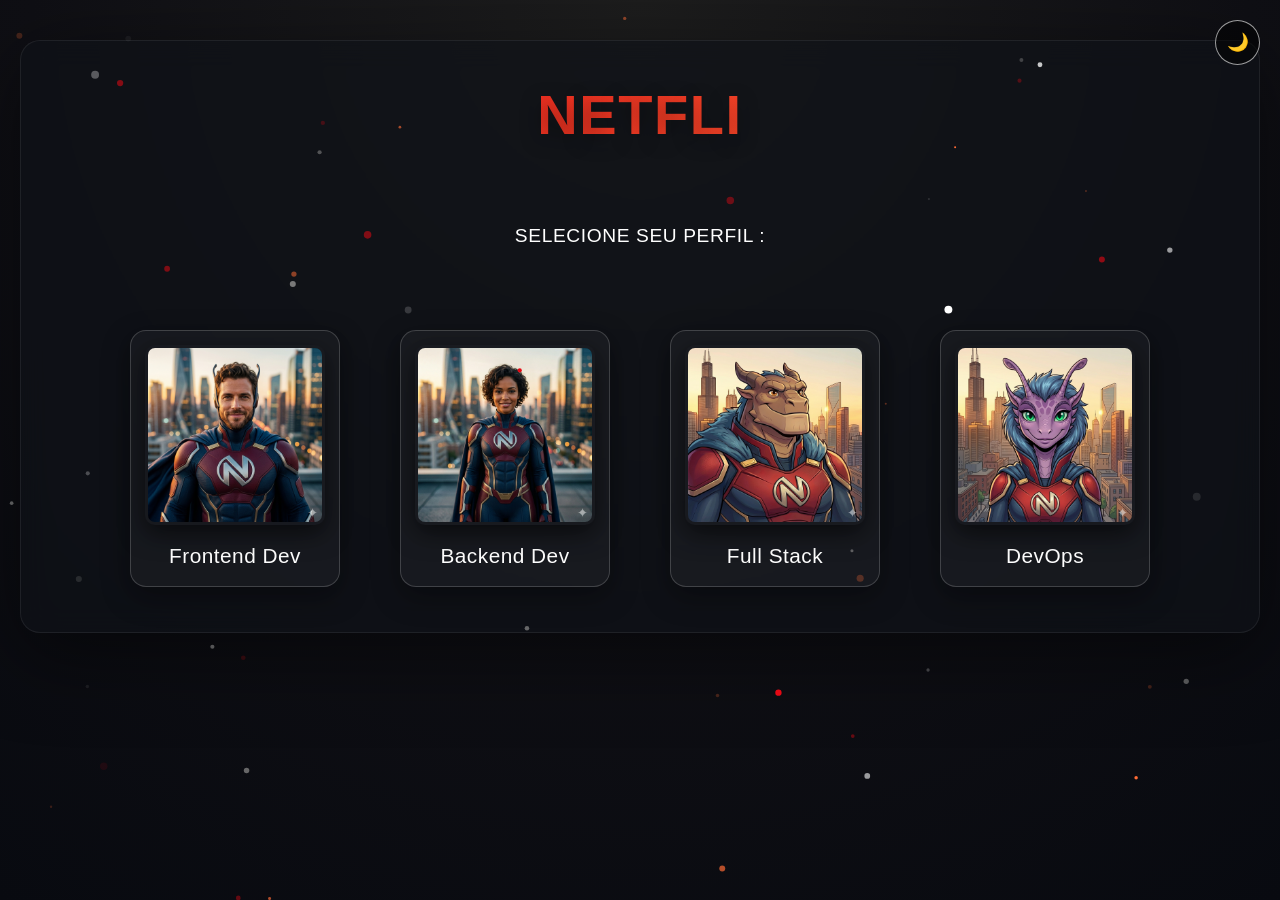
==== index.html @ c5481ed4 "netflixclone" ====
<!DOCTYPE html>
<html lang="pt-br">
<head>
    <meta charset="UTF-8">
    <meta name="viewport" content="width=device-width, initial-scale=1.0">
    <title>Netflix</title>
    <link rel="stylesheet" href="style.css">
    
</head>
<body>
    <main>
        <div class="tech-header">
            <h1>🎬 NETFLIX TECH 💻</h1>
            <p class="tech-subtitle">Celebrando a tecnologia</p>
        </div>

        <p class="welcome-text">Selecione seu perfil :</p>

        <section class="profiles">
          <ul>
            <li>
              <a href="catalogo/catalogo.html" class="perfil" data-perfil="frontend">
                <figure class="profile">
                  <img class="imagem_perfil" src="/assets/masculino.png" alt="Frontend Dev">
                  <figcaption>Frontend Dev</figcaption>
                </figure>
              </a>
            </li>

            <li>
              <a href="catalogo/catalogo.html" class="perfil" data-perfil="backend">
                <figure class="profile">
                  <img class="imagem_perfil" src="/assets/feminino.png" alt="Backend Dev">
                  <figcaption>Backend Dev</figcaption>
                </figure>
              </a>
            </li>

            <li>
              <a href="catalogo/catalogo.html" class="perfil" data-perfil="fullstack">
                <figure class="profile">
                  <img class="imagem_perfil" src="/assets/Gemini_Generated_Image_vx3ytlvx3ytlvx3y (1).png" alt="Full Stack">
                  <figcaption>Full Stack</figcaption>
                </figure>
              </a>
            </li>

            <li>
              <a href="catalogo/catalogo.html" class="perfil" data-perfil="devops">
                <figure class="profile">
                  <img class="imagem_perfil" src="/assets/Gemini_Generated_Image_vx3ytlvx3ytlvx3y.png" alt="DevOps">
                  <figcaption>DevOps</figcaption>
                </figure>
              </a>
            </li>
          </ul>
        </section>

    </main>
    <script src="/js/index.js"></script>
    <script src="script.js" defer   ></script>
</body>
</html>
---- style.css ----
* {
  margin: 0;
  padding: 0;
  box-sizing: border-box;
}

html {
  scroll-behavior: smooth;
}

body {
  font-family: 'Inter', 'Segoe UI', 'Roboto', 'Helvetica Neue', Arial, sans-serif;
  line-height: 1.5;
  color: var(--light-text);
  overflow-x: hidden; /* Previne scroll horizontal */
}

/* Cores Netflix com nuances Tech */
:root {
  --netflix-red: #e50914;
  --dark-bg: #141414;
  --darker-bg: #0f0f0f;
  --light-text: #ffffff;
  --secondary-text: #808080;
  --hover-bg: #221f1f;
  --tech-accent: #ff6b35;

  /* Light mode variables */
  --light-bg: #f5f5f5;
  --lighter-bg: #ffffff;
  --dark-text: #141414;
  --secondary-dark-text: #808080;
  --light-hover-bg: #e0e0e0;
}

body {
  background: radial-gradient(circle at top, #1d1d1d 0%, #0f0f14 55%, #080a10 100%);
  color: var(--light-text);
  font-family: 'Inter', 'Segoe UI', 'Roboto', 'Helvetica Neue', Arial, sans-serif;
  min-height: 100vh;
  display: flex;
  flex-direction: column;
  align-items: center;
  padding: 40px 20px;
  transition: background 0.4s ease, color 0.4s ease;
  background-attachment: fixed;
}

body.light-mode {
  background: linear-gradient(135deg, var(--light-bg) 0%, var(--lighter-bg) 100%);
  color: var(--dark-text);
}

main {
  width: 100%;
  max-width: 1240px;
  text-align: center;
  background: rgba(16, 18, 25, 0.68);
  border: 1px solid rgba(255, 255, 255, 0.07);
  border-radius: 20px;
  backdrop-filter: blur(14px);
  box-shadow: 0 20px 80px rgba(0, 0, 0, 0.5);
  padding: 45px 35px;
}

main.light-mode {
  background: rgba(255, 255, 255, 0.85);
  border: 1px solid rgba(0, 0, 0, 0.08);
}


body.light-mode .welcome-text,
body.light-mode .tech-subtitle,
body.light-mode figcaption {
  color: var(--dark-text);
}

body.light-mode .profile:hover figcaption {
  color: var(--netflix-red);
}

.mode-toggle {
  position: fixed;
  top: 20px;
  right: 20px;
  width: 45px;
  height: 45px;
  border-radius: 50%;
  border: 1px solid rgba(255, 255, 255, 0.6);
  background: rgba(0, 0, 0, 0.5);
  color: #fff;
  font-size: 1.1rem;
  cursor: pointer;
  z-index: 1000;
  transition: background 0.3s ease, color 0.3s ease, transform 0.2s ease;
}

.mode-toggle:hover {
  transform: scale(1.07);
}

body.light-mode .mode-toggle {
  background: rgba(255, 255, 255, 0.85);
  color: var(--dark-text);
}

main {
  width: 100%;
  max-width: 1200px;
  text-align: center;
}

.tech-header {
  margin-bottom: 40px;
}

h1 {
  font-size: clamp(2rem, 5vw, 4rem);
  font-family: 'Lexend Deca', 'Inter', sans-serif;
  font-weight: 800;
  margin-bottom: 10px;
  letter-spacing: 1.6px;
  text-transform: uppercase;
  line-height: 1.05;
  background: linear-gradient(135deg, var(--netflix-red), var(--tech-accent));
  -webkit-background-clip: text;
  -webkit-text-fill-color: transparent;
  background-clip: text;
  text-shadow: 0 6px 20px rgba(0,0,0,0.35);
  animation: fadeIn 0.8s ease;
}

.tech-subtitle {
  font-size: 1.2rem;
  color: #ff8a58;
  margin: 12px 0 30px;
  letter-spacing: 1px;
  animation: fadeIn 0.8s ease 0.2s backwards;
  font-weight: 700;
  text-transform: uppercase;
  text-shadow: 0 2px 10px rgba(0, 0, 0, 0.45);
}

.welcome-text {
  font-size: 1.2rem;
  color: var(--light-text);
  margin: 32px 0 44px;
  font-weight: 600;
  letter-spacing: 0.9px;
  text-transform: uppercase;
  animation: fadeIn 0.8s ease 0.3s backwards;
}

.tech-subtitle {
  font-size: 1.15rem;
  color: var(--tech-accent);
  margin: 10px 0 30px;
  letter-spacing: 1px;
  animation: fadeIn 0.8s ease 0.2s backwards;
  font-weight: 600;
  text-transform: uppercase;
}

.welcome-text {
  font-size: 1.15rem;
  color: var(--light-text);
  margin: 35px 0 45px;
  font-weight: 600;
  letter-spacing: 0.6px;
  text-transform: uppercase;
  animation: fadeIn 0.8s ease 0.3s backwards;
}

.tech-subtitle {
  font-size: 1.1rem;
  color: var(--tech-accent);
  margin: 10px 0 30px;
  letter-spacing: 1px;
  animation: fadeIn 0.8s ease 0.2s backwards;
  font-weight: 500;
}

.welcome-text {
  font-size: 1.2rem;
  color: var(--light-text);
  margin: 30px 0 40px;
  font-weight: 500;
  animation: fadeIn 0.8s ease 0.3s backwards;
}

/* Animação de entrada */
@keyframes fadeIn {
  from {
    opacity: 0;
    transform: translateY(-20px);
  }

  to {
    opacity: 1;
    transform: translateY(0);
  }
}

.profiles {
  display: block;
  margin-top: 60px;
  animation: slideUp 0.8s ease 0.3s backwards;
}

.profiles ul {
  list-style: none;
  margin: 5rem 0 0 0;
  padding: 0;
  display: flex;
  flex-wrap: wrap;
  justify-content: center;
  gap: 60px;
}

.profiles li {
  margin: 0;
  padding: 0;
}

@keyframes slideUp {
  from {
    opacity: 0;
    transform: translateY(40px);
  }

  to {
    opacity: 1;
    transform: translateY(0);
  }
}

.profile {
  display: flex;
  flex-direction: column;
  align-items: center;
  gap: 15px;
  transition: all 0.3s ease;
  background: rgba(255,255,255,0.04);
  border: 1px solid rgba(255,255,255,0.18);
  padding: 14px;
  border-radius: 16px;
  box-shadow: 0 10px 28px rgba(0, 0, 0, 0.35);
}

.profile:hover {
  transform: translateY(-6px) scale(1.02);
  border-color: rgba(255,255,255,0.64);
  box-shadow: 0 15px 32px rgba(0, 0, 0, 0.55);
}

.perfil {
  display: block;
  width: 100%;
  height: 100%;
  border-radius: 16px;
  transition: all 0.3s ease;
}

.imagem_perfil {
  width: 170px;
  height: 170px;
  border-radius: 14px;
  object-fit: cover;
  cursor: pointer;
  transition: transform 0.35s ease, box-shadow 0.35s ease;
  border: 3px solid rgba(255, 255, 255, 0.2);
  box-shadow: 0 10px 22px rgba(0, 0, 0, 0.5);
}

.imagem_perfil:hover {
  transform: scale(1.04);
  box-shadow: 0 14px 30px rgba(229, 9, 20, 0.5);
  border-color: var(--netflix-red);
}

figcaption {
  font-size: 1.1rem;
  font-weight: 600;
  color: var(--light-text);
  transition: all 0.3s ease;
  letter-spacing: 0.6px;
}

.profile:hover figcaption {
  color: var(--netflix-red);
  text-shadow: 0 0 10px rgba(229, 9, 20, 0.65);
}



.profile:hover {
  transform: scale(1.08);
}

.imagem_perfil {
  width: 150px;
  height: 150px;
  border-radius: 10px;
  object-fit: cover;
  cursor: pointer;
  transition: all 0.3s ease;
  border: 3px solid transparent;
  box-shadow: 0 8px 24px rgba(0, 0, 0, 0.6);
  position: relative;
  overflow: hidden;
}

.imagem_perfil::before {
  content: '';
  position: absolute;
  inset: 0;
  background: linear-gradient(135deg, rgba(229, 9, 20, 0.1), transparent);
  opacity: 0;
  transition: opacity 0.3s ease;
  pointer-events: none;
}

.imagem_perfil:hover {
  transform: scale(1.1);
  border: 3px solid var(--netflix-red);
  box-shadow: 0 12px 32px rgba(229, 9, 20, 0.4);
}

.imagem_perfil:hover::before {
  opacity: 1;
}

figcaption {
  font-size: 1.1rem;
  font-weight: 500;
  color: var(--light-text);
  transition: all 0.3s ease;
  letter-spacing: 0.5px;
}

.profile:hover figcaption {
  color: var(--netflix-red);
  font-weight: 600;
  text-shadow: 0 0 10px rgba(229, 9, 20, 0.5);
}

/* Responsividade */
@media (max-width: 1024px) {
  main {
    padding: 0 20px;
  }

  .profiles {
    gap: 50px;
  }

  .imagem_perfil {
    width: 140px;
    height: 140px;
  }

  h1 {
    font-size: 3rem;
  }
}

@media (max-width: 768px) {
  h1 {
    font-size: 2.5rem;
  }

  .profiles {
    gap: 40px;
  }

  .imagem_perfil {
    width: 120px;
    height: 120px;
  }

  figcaption {
    font-size: 1rem;
  }
}

@media (min-width: 1200px) {
  main {
    max-width: 1500px;
  }

  h1 {
    font-size: clamp(3.5rem, 2.8vw, 4.5rem);
  }

  .tech-subtitle {
    font-size: clamp(1.1rem, 1.4vw, 1.4rem);
  }

  .profiles {
    gap: 50px;
  }

  .imagem_perfil {
    width: 180px;
    height: 180px;
  }

  figcaption {
    font-size: 1.3rem;
  }
}

@media (orientation: landscape) and (max-width: 1024px) {
  body {
    padding: 20px 12px;
  }

  .profiles {
    justify-content: space-between;
    gap: 30px;
  }

  .imagem_perfil {
    width: 130px;
    height: 130px;
  }

  .welcome-text {
    margin: 20px 0 30px;
  }
}

@media (max-width: 480px) {
  h1 {
    font-size: 2rem;
  }

  .profiles {
    gap: 30px;
  }

  .imagem_perfil {
    width: 100px;
    height: 100px;
  }

  figcaption {
    font-size: 0.9rem;
  }

  body {
    padding: 20px 10px;
  }
}

/* Links dos perfis */
.perfil {
  text-decoration: none;
  display: block;
  transition: all 0.3s ease;
}

.perfil:hover .profile {
  transform: scale(1.08);
}

.perfil:hover .imagem_perfil {
  transform: scale(1.1);
  border: 3px solid var(--netflix-red);
  box-shadow: 0 12px 32px rgba(229, 9, 20, 0.4);
}

.perfil:hover .imagem_perfil::before {
  opacity: 1;
}

.perfil:hover figcaption {
  color: var(--netflix-red);
  font-weight: 600;
  text-shadow: 0 0 10px rgba(229, 9, 20, 0.5);
}

/* Estilos para páginas de perfil */
.profile-content {
  display: flex;
  flex-direction: column;
  align-items: center;
  gap: 30px;
  margin: 40px 0;
  animation: slideUp 0.8s ease 0.5s backwards;
}

.profile-avatar {
  text-align: center;
}

.profile-large {
  width: 200px;
  height: 200px;
  border-radius: 15px;
  object-fit: cover;
  border: 4px solid var(--netflix-red);
  box-shadow: 0 12px 32px rgba(229, 9, 20, 0.3);
  transition: all 0.3s ease;
}

.profile-large:hover {
  transform: scale(1.05);
  box-shadow: 0 16px 40px rgba(229, 9, 20, 0.4);
}

.profile-info {
  text-align: center;
  max-width: 600px;
  margin: 0 auto;
}

.profile-info h2 {
  font-size: 2.2rem;
  font-weight: 700;
  color: var(--netflix-red);
  margin-bottom: 20px;
  letter-spacing: 1px;
}

.profile-info p {
  font-size: 1.1rem;
  line-height: 1.6;
  margin-bottom: 30px;
  color: var(--light-text);
}

.tech-stack {
  display: flex;
  flex-wrap: wrap;
  justify-content: center;
  gap: 12px;
  margin-top: 20px;
}

.tech-tag {
  background: linear-gradient(135deg, var(--netflix-red), var(--tech-accent));
  color: white;
  padding: 8px 16px;
  border-radius: 20px;
  font-size: 0.9rem;
  font-weight: 600;
  letter-spacing: 0.5px;
  transition: all 0.3s ease;
}

.tech-tag:hover {
  transform: translateY(-2px);
  box-shadow: 0 4px 12px rgba(229, 9, 20, 0.3);
}

.back-link {
  text-align: center;
  margin-top: 50px;
}

.back-link a {
  color: var(--tech-accent);
  text-decoration: none;
  font-size: 1.1rem;
  font-weight: 600;
  letter-spacing: 0.5px;
  transition: all 0.3s ease;
  padding: 12px 24px;
  border: 2px solid var(--tech-accent);
  border-radius: 25px;
}

.back-link a:hover {
  background: var(--tech-accent);
  color: var(--dark-bg);
  transform: translateY(-2px);
}

/* Responsividade para páginas de perfil */
@media (max-width: 768px) {
  .profile-content {
    gap: 20px;
    margin: 30px 0;
  }

  .profile-large {
    width: 150px;
    height: 150px;
  }

  .profile-info h2 {
    font-size: 1.8rem;
  }

  .profile-info p {
    font-size: 1rem;
  }

  .tech-stack {
    gap: 8px;
  }

  .tech-tag {
    font-size: 0.8rem;
    padding: 6px 12px;
  }
}
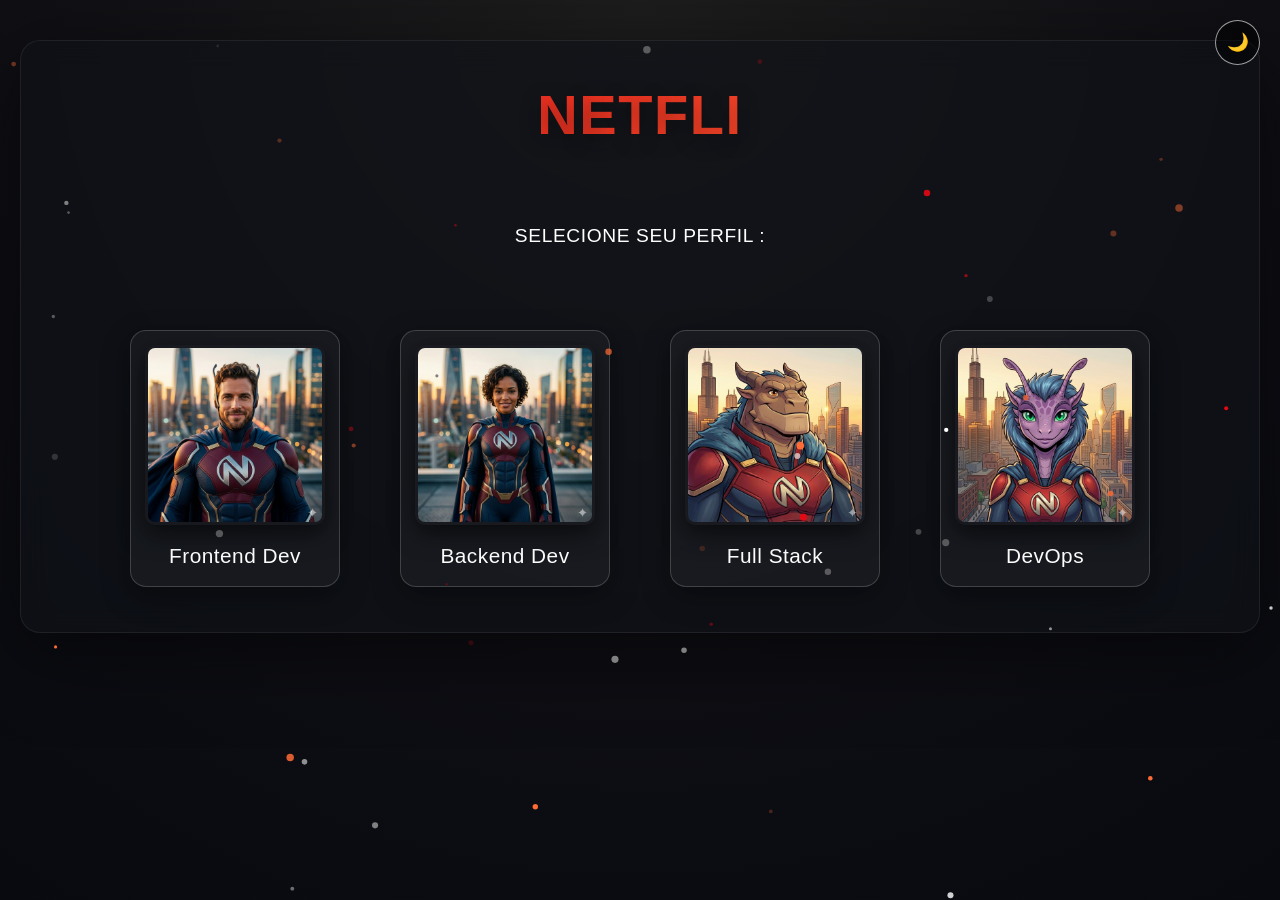
==== commit 098652aa: "alteracao-semantica" ====
--- a/index.html
+++ b/index.html
@@ -21,7 +21,7 @@
             <li>
               <a href="catalogo/catalogo.html" class="perfil" data-perfil="frontend">
                 <figure class="profile">
-                  <img class="imagem_perfil" src="/assets/masculino.png" alt="Frontend Dev">
+                  <img class="imagem_perfil" src="assets/masculino.png" alt="Frontend Dev">
                   <figcaption>Frontend Dev</figcaption>
                 </figure>
               </a>
@@ -30,7 +30,7 @@
             <li>
               <a href="catalogo/catalogo.html" class="perfil" data-perfil="backend">
                 <figure class="profile">
-                  <img class="imagem_perfil" src="/assets/feminino.png" alt="Backend Dev">
+                  <img class="imagem_perfil" src="assets/feminino.png" alt="Backend Dev">
                   <figcaption>Backend Dev</figcaption>
                 </figure>
               </a>
@@ -39,7 +39,7 @@
             <li>
               <a href="catalogo/catalogo.html" class="perfil" data-perfil="fullstack">
                 <figure class="profile">
-                  <img class="imagem_perfil" src="/assets/Gemini_Generated_Image_vx3ytlvx3ytlvx3y (1).png" alt="Full Stack">
+                  <img class="imagem_perfil" src="assets/Gemini_Generated_Image_vx3ytlvx3ytlvx3y (1).png" alt="Full Stack">
                   <figcaption>Full Stack</figcaption>
                 </figure>
               </a>
@@ -48,7 +48,7 @@
             <li>
               <a href="catalogo/catalogo.html" class="perfil" data-perfil="devops">
                 <figure class="profile">
-                  <img class="imagem_perfil" src="/assets/Gemini_Generated_Image_vx3ytlvx3ytlvx3y.png" alt="DevOps">
+                  <img class="imagem_perfil" src="assets/Gemini_Generated_Image_vx3ytlvx3ytlvx3y.png" alt="DevOps">
                   <figcaption>DevOps</figcaption>
                 </figure>
               </a>
@@ -57,7 +57,7 @@
         </section>
 
     </main>
-    <script src="/js/index.js"></script>
+    <script src="js/index.js"></script>
     <script src="script.js" defer   ></script>
 </body>
 </html>
